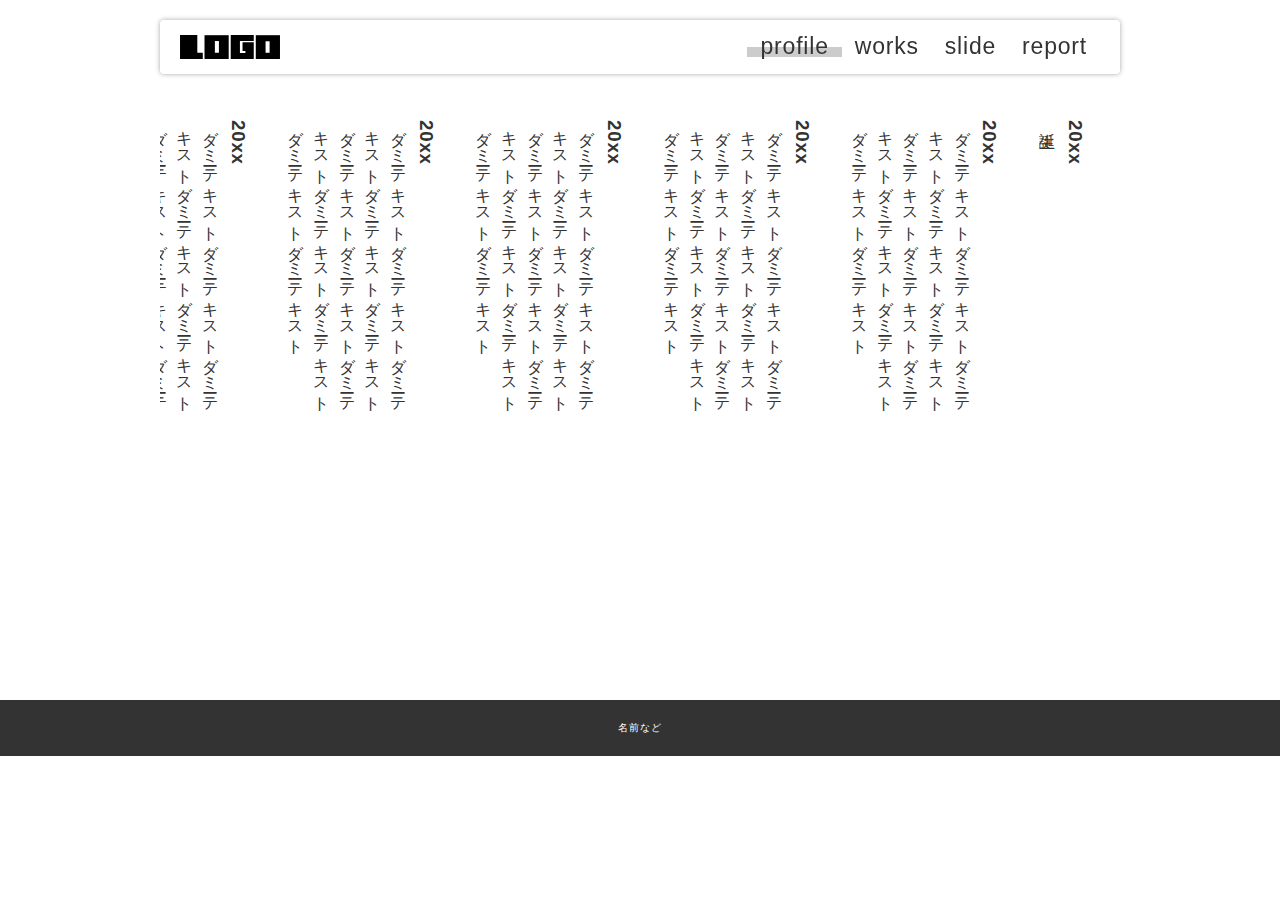
==== profile.html @ 83fce3c6 "Initial commit" ====
<!DOCTYPE html>
<html lang="ja">
  <head>
    <meta charset="UTF-8" />
    <meta http-equiv="X-UA-Compatible" content="IE=edge" />
    <meta name="viewport" content="width=device-width, initial-scale=1.0" />
    <link rel="stylesheet" href="./css/style.css" />

    <!-- cdnからjquery読み込み -->
    <script
      src="https://code.jquery.com/jquery-3.6.0.js"
      integrity="sha256-H+K7U5CnXl1h5ywQfKtSj8PCmoN9aaq30gDh27Xc0jk="
      crossorigin="anonymous"
    ></script>
    <script src="./js/main.js"></script>
    <title>プロフィールページ</title>
  </head>
  <body class="contents_page">
    <header>
      <div class="inner">
        <div id="menu_btn"></div>
        <p id="header_logo">
          <a href="./index.html"><img src="./images/logo.svg" alt="" /></a>
        </p>
        <ul id="global_menu">
          <li class="current"><a href="./profile.html">profile</a></li>
          <li><a href="./works.html">works</a></li>
          <li><a href="./slide.html">slide</a></li>
          <li><a href="./report.html">report</a></li>
        </ul>
      </div>
    </header>

    <div class="contents">
      <section>
        <div class="profile_container">
          <h3>20xx</h3>
          <div>誕生</div>
          <h3>20xx</h3>
          <div>
            ダミーテキストダミーテキストダミーテキストダミーテキストダミーテキストダミーテキストダミーテキストダミーテキストダミーテキストダミーテキストダミーテキストダミーテキスト
          </div>
          <h3>20xx</h3>
          <div>
            ダミーテキストダミーテキストダミーテキストダミーテキストダミーテキストダミーテキストダミーテキストダミーテキストダミーテキストダミーテキストダミーテキストダミーテキスト
          </div>
          <h3>20xx</h3>
          <div>
            ダミーテキストダミーテキストダミーテキストダミーテキストダミーテキストダミーテキストダミーテキストダミーテキストダミーテキストダミーテキストダミーテキストダミーテキスト
          </div>
          <h3>20xx</h3>
          <div>
            ダミーテキストダミーテキストダミーテキストダミーテキストダミーテキストダミーテキストダミーテキストダミーテキストダミーテキストダミーテキストダミーテキストダミーテキスト
          </div>
          <h3>20xx</h3>
          <div>
            ダミーテキストダミーテキストダミーテキストダミーテキストダミーテキストダミーテキストダミーテキストダミーテキストダミーテキストダミーテキストダミーテキストダミーテキスト
          </div>
          <h3>20xx</h3>
          <div>
            ダミーテキストダミーテキストダミーテキストダミーテキストダミーテキストダミーテキストダミーテキストダミーテキストダミーテキストダミーテキストダミーテキストダミーテキスト
          </div>
          <h3>20xx</h3>
          <div>
            ダミーテキストダミーテキストダミーテキストダミーテキストダミーテキストダミーテキストダミーテキストダミーテキストダミーテキストダミーテキストダミーテキストダミーテキスト
          </div>
          <h3>20xx</h3>
          <div>
            ダミーテキストダミーテキストダミーテキストダミーテキストダミーテキストダミーテキストダミーテキストダミーテキストダミーテキストダミーテキストダミーテキストダミーテキスト
          </div>
          <h3>20xx</h3>
          <div>
            ダミーテキストダミーテキストダミーテキストダミーテキストダミーテキストダミーテキストダミーテキストダミーテキストダミーテキストダミーテキストダミーテキストダミーテキスト
          </div>
          <h3>20xx</h3>
          <div>
            ダミーテキストダミーテキストダミーテキストダミーテキストダミーテキストダミーテキストダミーテキストダミーテキストダミーテキストダミーテキストダミーテキストダミーテキスト
          </div>
          <h3>20xx</h3>
          <div>
            ダミーテキストダミーテキストダミーテキストダミーテキストダミーテキストダミーテキストダミーテキストダミーテキストダミーテキストダミーテキストダミーテキストダミーテキスト
          </div>
          <h3>20xx</h3>
          <div>
            ダミーテキストダミーテキストダミーテキストダミーテキストダミーテキストダミーテキストダミーテキストダミーテキストダミーテキストダミーテキストダミーテキストダミーテキスト
          </div>
        </div>
      </section>
    </div>

    <footer>名前など</footer>
  </body>
</html>
---- css/style.css ----
@charset "UTF-8";
/*======================================================
基本 全体の設定
======================================================*/
* {
  box-sizing: border-box;
  margin: 0;
  padding: 0;
}

html,
body {
  height: 100%;
  font-feature-settings: "palt";
  background-color: #fff;
  position: relative;
}

body {
  font-size: 16px;
  line-height: 1.6;
  font-family: "游ゴシック体", YuGothic, "游ゴシック", "Yu Gothic", "ヒラギノ角ゴ ProN W3", "Hiragino Kaku Gothic ProN", "メイリオ", Meiryo, sans-serif;
  color: #333333;
  letter-spacing: 0.05em;
}

a {
  color: inherit;
  transition: 0.3s all;/* 値が変わった場合、0.3秒かけて変化する */
}

/* a:hoverはマウスオーバーしたときのセレクタ */
a:hover {
  opacity: 0.7;
}

/* 画像は親要素からはみ出さないように最大幅を100%に */
img {
  max-width: 100%;
  height: auto;
}

/* リストの先頭に・がつかないように */
li {
  list-style: none;
}

@media (min-width: 901px) {
  .sp_only {
    display: none !important;
  }
}

@media (max-width: 900px) {
  .pc_only {
    display: none !important;
  }
}




/*======================================================
header
======================================================*/
header {
  position: fixed;/* position: fixedにするとスクロールしても同じ位置に表示される */
  z-index: 2; /* z-indexはレイヤーの前後関係。数字が大きくなるほど手前 */
  max-width: 1000px;/* max-widthは最大幅 ウィンドウが小さくなればそれに合わせてせまくなる */
  top: 0;
  left: 0;
  right: 0;
  margin: auto;
}

header a {
  display: block;
  text-decoration: none;/* a要素にもともと付く下線をなしに */
}

header .inner {
  background-color: #fff;
  position: relative;
  display: flex;
  justify-content: space-between;
  padding: 15px 20px;
  box-shadow: 0px 0px 5px rgba(0, 0, 0, 0.35);
  border-radius: 4px;
  margin: 20px;
}

/* ロゴ */
#header_logo img {
  display: block;
  width: 100px;
}

/* メニュー */
#global_menu {
  display: flex;
  font-size: 23px;
  position: relative;
}



#global_menu a {
  padding: 0px 13px;
  line-height: 1;
  position: relative;
}

#global_menu li {
  position: relative;
}

#global_menu li.current::before {
  content: "";
  bottom: 2px;
  position: absolute;
  width: 100%;
  height: 10px;
  background-color: #ccc;
}

#menu_btn{
  position: absolute;
  width: 40px;
  height: 40px;
  border-radius: 20px;
  right: 10px;
  top: 7px;
  background-color: #ccc;
  z-index: 30;
  cursor: pointer;
  display: none;
}

/* レスポンシブ */
@media (max-width: 900px) {
  header .inner {
    flex-direction: column;
  }

  #global_menu {
    flex-direction: column;
    display: none;
  }

  .open_menu #global_menu {
    display: flex;
  }

  #global_menu li a{
    padding: 10px 0;
    text-align: center;
  }

  #menu_btn{
    display: block;
  }
}

/*======================================================
footer
======================================================*/
footer {
  background-color: #333;
  color: #fff;
  text-align: center;
  padding: 20px;
  font-size: 10px;
}


/*======================================================
コンテンツ共通
======================================================*/

body.contents_page {/* classにcontents_pageが指定されているbodyタグ */
  padding-top: 100px;
}

.sec{
  margin-bottom: 40px;
}

.contents {
  max-width: 1000px;
  min-height: 600px;
  padding: 20px;
  margin: auto;
}

/* =================================================
トップページ
================================================= */
.top_eye_catch {
  height: 500px;
  color: #fff;
  font-weight: bold;
  background-image: url(../images/top.jpg);/* 背景画像 */
  background-size: cover;/* 背景画像のサイズ 要素いっぱいに表示 */
  background-position: center center;/* 背景画像の位置 */
  background-attachment: fixed;/* スクロールしたときの背景画像の位置 固定 */
  
  /* 上下左右中央テクニック https://ics.media/entry/17522/ */
  display: flex;
  align-items: center;
  justify-content: center;
}

.link_menu{
  padding-top: 10px;
}

.each_link{
  display: flex;
}

.each_link .link_pic{
  width: 200px;
}

.each_link .link_txt{
  margin-left: 30px;
  flex: 1;
}

.each_link .link_title{
  font-weight: bold;
  padding-bottom: 5px;
  margin-bottom: 5px;
  border-bottom: 1px solid #333;
}

a.link_btn{
  text-decoration: none;
  font-weight: bold;
  display: block;
  margin: 30px 0;
  border: 2px solid #666;
  padding: 5px;
  text-align: center;
  border-radius: 50px;
  width: 200px;
}

a.link_btn:hover{/* classがlink_btnのaタグのマウスオーバー時 */
  opacity: 1;/* 半透明にならないように上書き */
  border-radius: 0;
  color: #fff;
  background-color: #333;
}

/* =================================================
worksページ
================================================= */

.thumb_list {
  display: flex;
  flex-wrap: wrap;
  margin: 0 -10px;
}

.thumb_list li {
  width: 25%;
  padding: 10px;
}

@media (max-width: 900px) {
  .thumb_list li {
    width: 50%;
  }
}

@media (max-width: 500px) {
  .thumb_list li {
    width: 100%;
  }
}

.thumb_list li a {
  display: block;
  height: 120px;
  border: 1px solid #ccc;
  opacity: 1;
  overflow: hidden;/* はみ出た部分は隠す */
}

.thumb_list li a img {
  display: block;
  width: 100%;
  height: 100%;
  object-fit: cover;
  object-position: center center;
  
  transition: 0.4s all;
}

/* マウスオーバー時、中の画像が1.3倍になって10度傾く */
.thumb_list li a:hover img{
  transform: scale(1.3) rotate(10deg);
}

/*======================================================
reportページ
======================================================*/

.report_eye_catch {
  height: 300px;
  background-image: url(../images/report.jpg);
  background-size: cover;
  background-position: center center;
  display: flex;
  align-items: center;
  justify-content: center;
  color: #fff;
  font-weight: bold;
}

.report {
  border: 1px solid #ccc;
  padding: 40px;
}

.report .outline {
  margin-bottom: 40px;
  display: flex;
}

@media (max-width: 900px) {
  .report .outline {
    display: block;
  }
}

.report .outline .pic {
  width: 45%;
  border: 3px solid #999;
}

.report .outline .txt {
  flex: 1;
  padding-left: 20px;
}

.report h1 {
  margin-bottom: 20px;
  padding-left: 10px;
  border-left: 5px solid #ff9a02;
}

.ex_link {
  display: inline-block;
  position: relative;
  padding: 4px;
  padding-left: 26px;
}

.ex_link::before {
  box-sizing: border-box;
  content: "";
  display: block;
  width: 20px;
  height: 14px;
  border: 3px solid #666;
  border-radius: 3px;
  position: absolute;
  left: 0;
  top: 0;
  bottom: 0;
  margin: auto;
}

/* =================================================
profileページ
================================================= */
.profile_container{
  writing-mode: vertical-rl;
  width: 100%;
  height: 300px;
  overflow: auto;
}

.profile_container h3{
  margin-right: 30px;
}



/*======================================================
汎用
======================================================*/
.mb_m {
  margin-bottom: 20px;
}
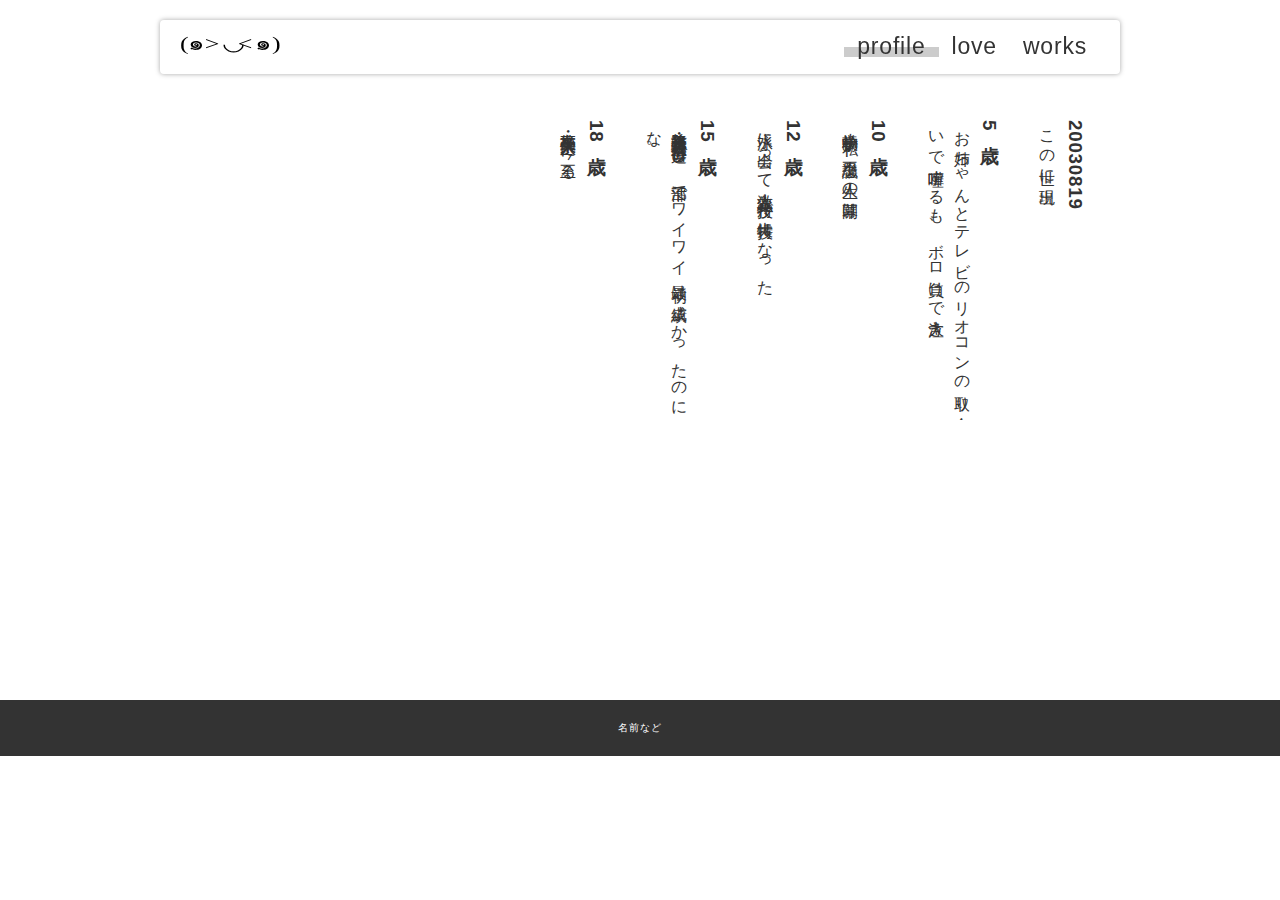
==== commit d2bd5e54: "1004" ====
--- a/profile.html
+++ b/profile.html
@@ -24,9 +24,8 @@
         </p>
         <ul id="global_menu">
           <li class="current"><a href="./profile.html">profile</a></li>
-          <li><a href="./works.html">works</a></li>
-          <li><a href="./slide.html">slide</a></li>
-          <li><a href="./report.html">report</a></li>
+          <li><a href="./works.html">love</a></li>
+          <li><a href="./slide.html">works</a></li>
         </ul>
       </div>
     </header>
@@ -34,55 +33,33 @@
     <div class="contents">
       <section>
         <div class="profile_container">
-          <h3>20xx</h3>
-          <div>誕生</div>
-          <h3>20xx</h3>
+          <h3>20030819</h3>
+          <div>この世に出現</div>
+          <h3>5歳</h3>
           <div>
-            ダミーテキストダミーテキストダミーテキストダミーテキストダミーテキストダミーテキストダミーテキストダミーテキストダミーテキストダミーテキストダミーテキストダミーテキスト
+            お姉ちゃんとテレビのリオコンの取り合いで喧嘩するも、ボロ負けで大泣き
           </div>
-          <h3>20xx</h3>
+          <h3>10歳</h3>
           <div>
-            ダミーテキストダミーテキストダミーテキストダミーテキストダミーテキストダミーテキストダミーテキストダミーテキストダミーテキストダミーテキストダミーテキストダミーテキスト
+            小学校転学
+            私の不思議な人生の幕開け
           </div>
-          <h3>20xx</h3>
+          <h3>12歳</h3>
           <div>
-            ダミーテキストダミーテキストダミーテキストダミーテキストダミーテキストダミーテキストダミーテキストダミーテキストダミーテキストダミーテキストダミーテキストダミーテキスト
+            水泳に出会って人生激変
+            特技が大特技になった
           </div>
-          <h3>20xx</h3>
+          <h3>15歳</h3>
           <div>
-            ダミーテキストダミーテキストダミーテキストダミーテキストダミーテキストダミーテキストダミーテキストダミーテキストダミーテキストダミーテキストダミーテキストダミーテキスト
+            義務教育終了・高校入学
+            毎日遊び、部活でワイワイ
+            最初は成績よかったのにな。
           </div>
-          <h3>20xx</h3>
+          <h3>18歳</h3>
           <div>
-            ダミーテキストダミーテキストダミーテキストダミーテキストダミーテキストダミーテキストダミーテキストダミーテキストダミーテキストダミーテキストダミーテキストダミーテキスト
-          </div>
-          <h3>20xx</h3>
-          <div>
-            ダミーテキストダミーテキストダミーテキストダミーテキストダミーテキストダミーテキストダミーテキストダミーテキストダミーテキストダミーテキストダミーテキストダミーテキスト
-          </div>
-          <h3>20xx</h3>
-          <div>
-            ダミーテキストダミーテキストダミーテキストダミーテキストダミーテキストダミーテキストダミーテキストダミーテキストダミーテキストダミーテキストダミーテキストダミーテキスト
-          </div>
-          <h3>20xx</h3>
-          <div>
-            ダミーテキストダミーテキストダミーテキストダミーテキストダミーテキストダミーテキストダミーテキストダミーテキストダミーテキストダミーテキストダミーテキストダミーテキスト
-          </div>
-          <h3>20xx</h3>
-          <div>
-            ダミーテキストダミーテキストダミーテキストダミーテキストダミーテキストダミーテキストダミーテキストダミーテキストダミーテキストダミーテキストダミーテキストダミーテキスト
-          </div>
-          <h3>20xx</h3>
-          <div>
-            ダミーテキストダミーテキストダミーテキストダミーテキストダミーテキストダミーテキストダミーテキストダミーテキストダミーテキストダミーテキストダミーテキストダミーテキスト
-          </div>
-          <h3>20xx</h3>
-          <div>
-            ダミーテキストダミーテキストダミーテキストダミーテキストダミーテキストダミーテキストダミーテキストダミーテキストダミーテキストダミーテキストダミーテキストダミーテキスト
-          </div>
-          <h3>20xx</h3>
-          <div>
-            ダミーテキストダミーテキストダミーテキストダミーテキストダミーテキストダミーテキストダミーテキストダミーテキストダミーテキストダミーテキストダミーテキストダミーテキスト
+            高校卒業・大学入学
+            今に至る。
+          
           </div>
         </div>
       </section>
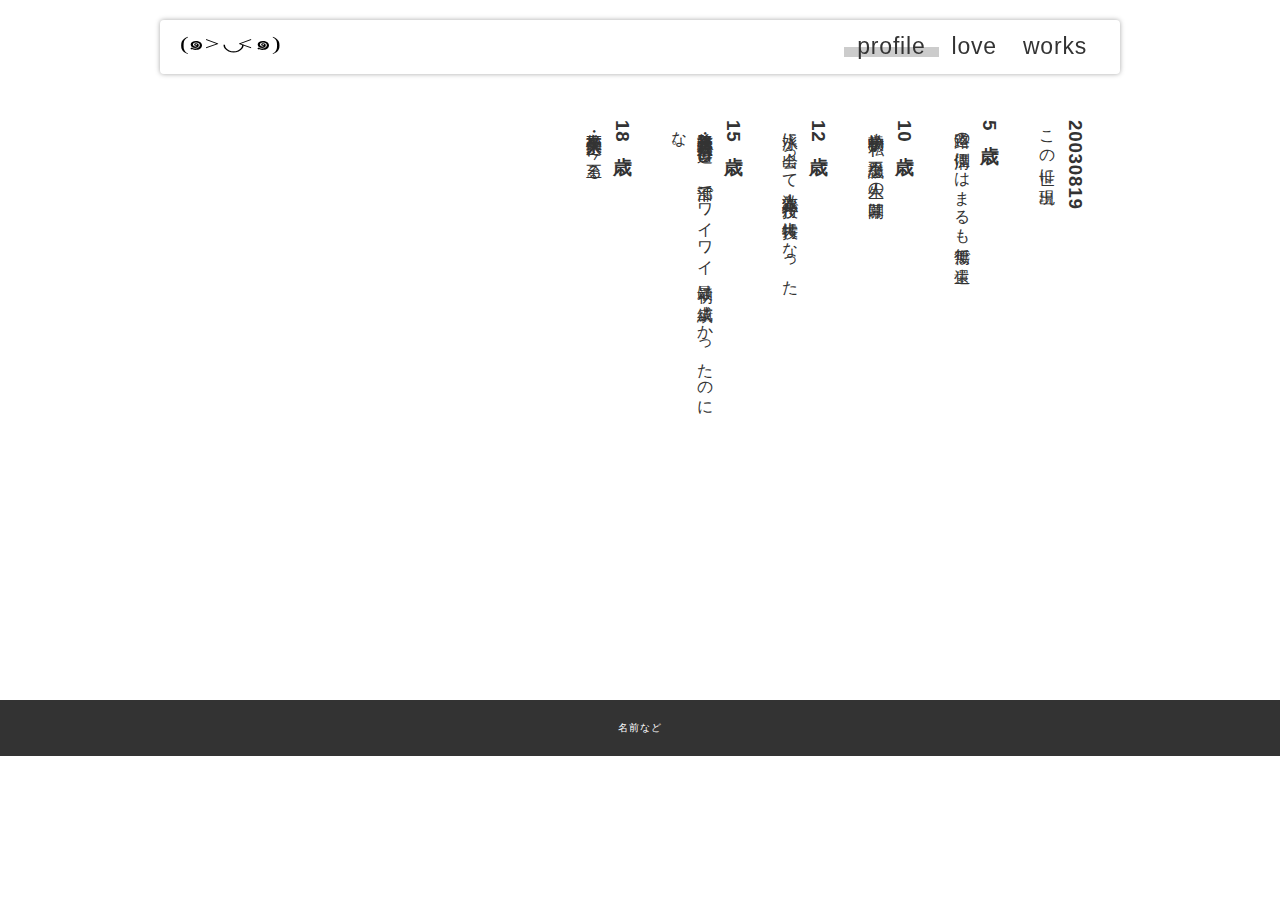
==== commit 21b757c7: "1004" ====
--- a/profile.html
+++ b/profile.html
@@ -37,7 +37,7 @@
           <div>この世に出現</div>
           <h3>5歳</h3>
           <div>
-            お姉ちゃんとテレビのリオコンの取り合いで喧嘩するも、ボロ負けで大泣き
+            道路の側溝にはまるも無傷で生還
           </div>
           <h3>10歳</h3>
           <div>
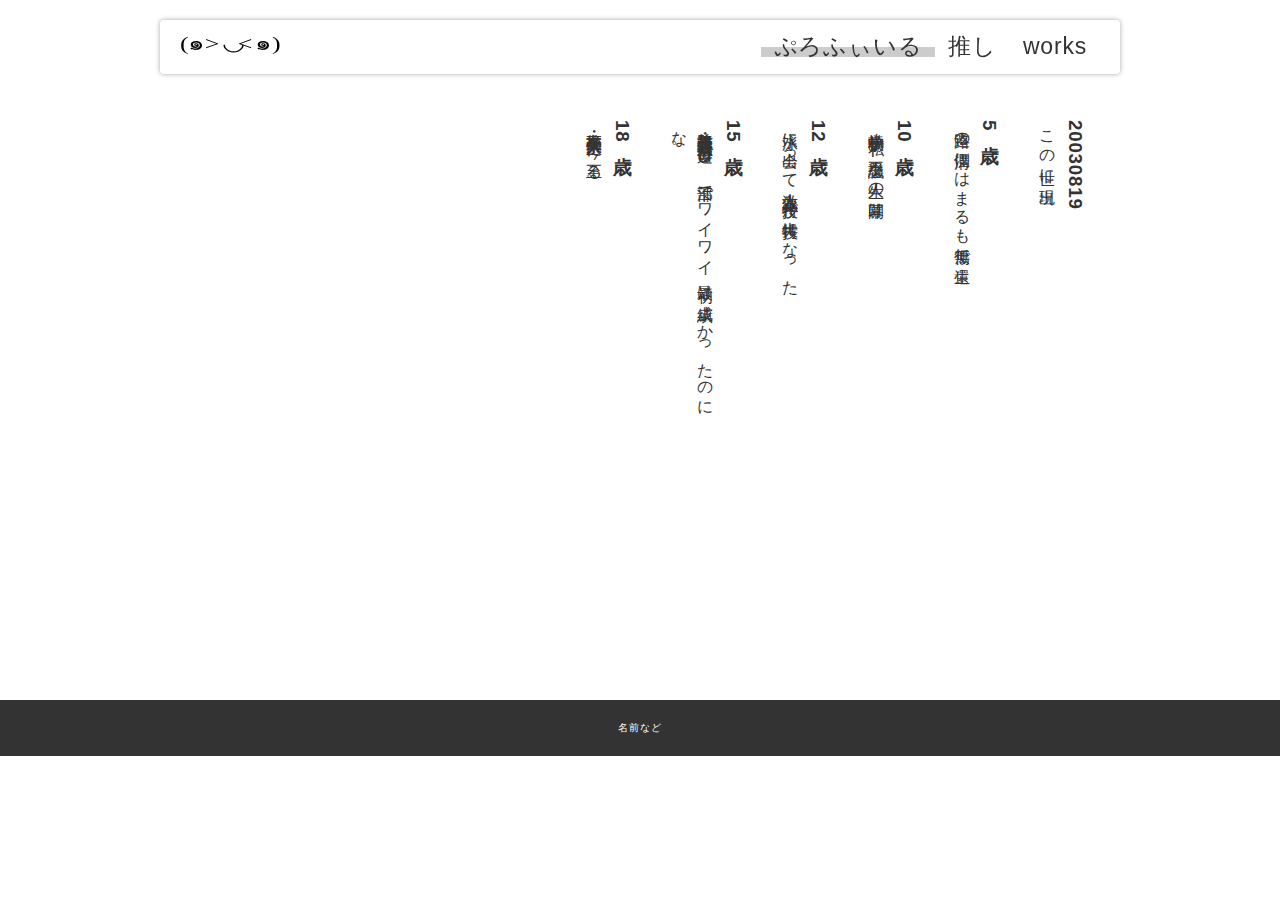
==== commit f177df41: "1004" ====
--- a/profile.html
+++ b/profile.html
@@ -23,8 +23,8 @@
           <a href="./index.html"><img src="./images/logo.svg" alt="" /></a>
         </p>
         <ul id="global_menu">
-          <li class="current"><a href="./profile.html">profile</a></li>
-          <li><a href="./works.html">love</a></li>
+          <li class="current"><a href="./profile.html">ぷろふぃいる</a></li>
+          <li><a href="./works.html">推し</a></li>
           <li><a href="./slide.html">works</a></li>
         </ul>
       </div>
@@ -42,22 +42,26 @@
           <h3>10歳</h3>
           <div>
             小学校転学
+
             私の不思議な人生の幕開け
           </div>
           <h3>12歳</h3>
           <div>
             水泳に出会って人生激変
+
             特技が大特技になった
           </div>
           <h3>15歳</h3>
           <div>
             義務教育終了・高校入学
+
             毎日遊び、部活でワイワイ
             最初は成績よかったのにな。
           </div>
           <h3>18歳</h3>
           <div>
             高校卒業・大学入学
+
             今に至る。
           
           </div>
--- a/css/style.css
+++ b/css/style.css
@@ -12,7 +12,7 @@
 body {
   height: 100%;
   font-feature-settings: "palt";
-  background-color: #fff;
+  background-color: rgb(255, 255, 255);
   position: relative;
 }
 
@@ -197,9 +197,9 @@
 ================================================= */
 .top_eye_catch {
   height: 500px;
-  color: #fff;
+  color: rgb(247, 117, 160);
   font-weight: bold;
-  background-image: url(../images/top.jpg);/* 背景画像 */
+  background-image: url(../images/景色.jpg);/* 背景画像 */
   background-size: cover;/* 背景画像のサイズ 要素いっぱいに表示 */
   background-position: center center;/* 背景画像の位置 */
   background-attachment: fixed;/* スクロールしたときの背景画像の位置 固定 */
@@ -249,8 +249,8 @@
 a.link_btn:hover{/* classがlink_btnのaタグのマウスオーバー時 */
   opacity: 1;/* 半透明にならないように上書き */
   border-radius: 0;
-  color: #fff;
-  background-color: #333;
+  color: rgb(13, 4, 4);
+  background-color: rgb(51, 51, 51);
 }
 
 /* =================================================
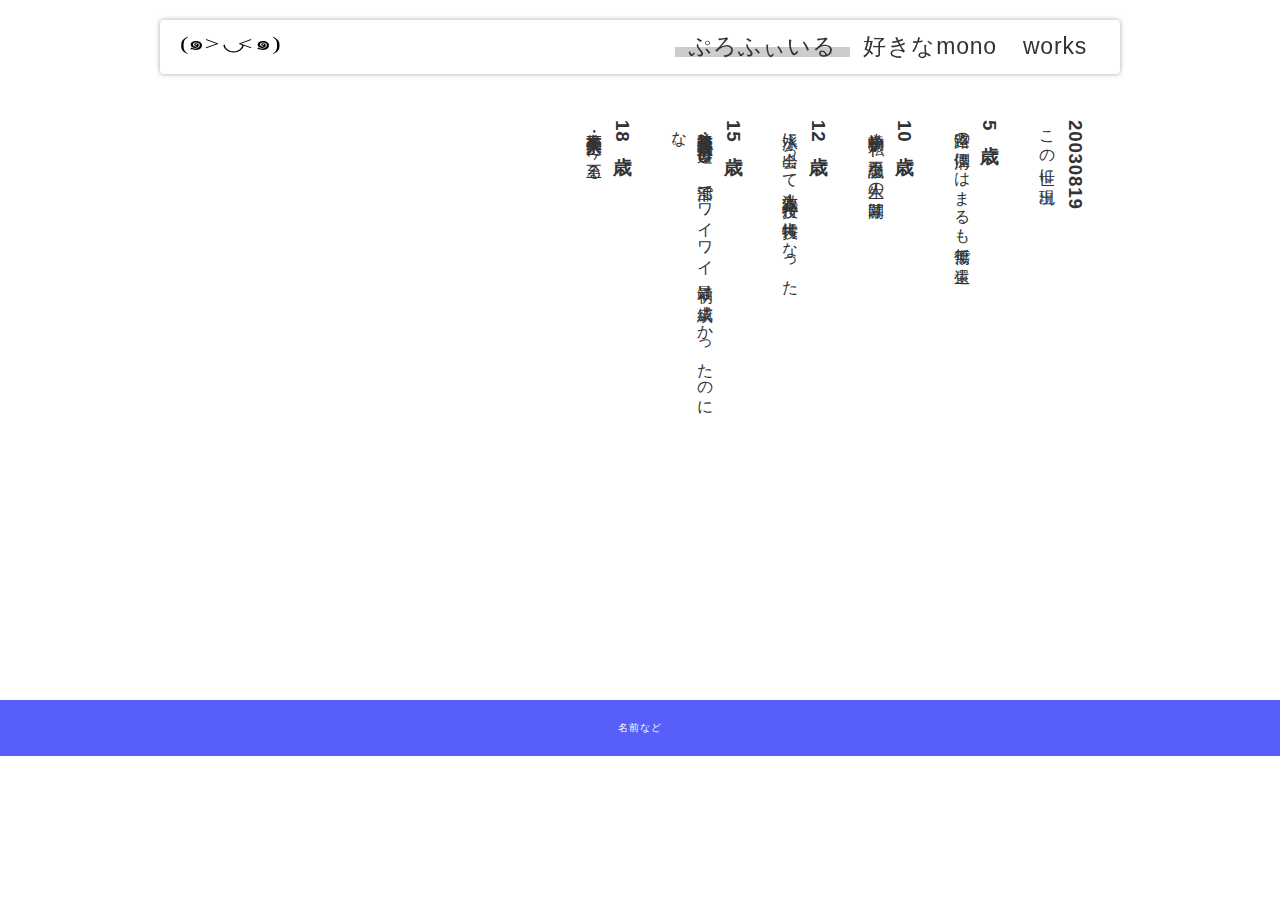
==== commit 282b48f5: "1004" ====
--- a/profile.html
+++ b/profile.html
@@ -24,7 +24,7 @@
         </p>
         <ul id="global_menu">
           <li class="current"><a href="./profile.html">ぷろふぃいる</a></li>
-          <li><a href="./works.html">推し</a></li>
+          <li><a href="./works.html">好きなmono</a></li>
           <li><a href="./slide.html">works</a></li>
         </ul>
       </div>
--- a/css/style.css
+++ b/css/style.css
@@ -165,8 +165,8 @@
 footer
 ======================================================*/
 footer {
-  background-color: #333;
-  color: #fff;
+  background-color: rgb(88, 94, 248);
+  color: rgb(255, 255, 255);
   text-align: center;
   padding: 20px;
   font-size: 10px;
